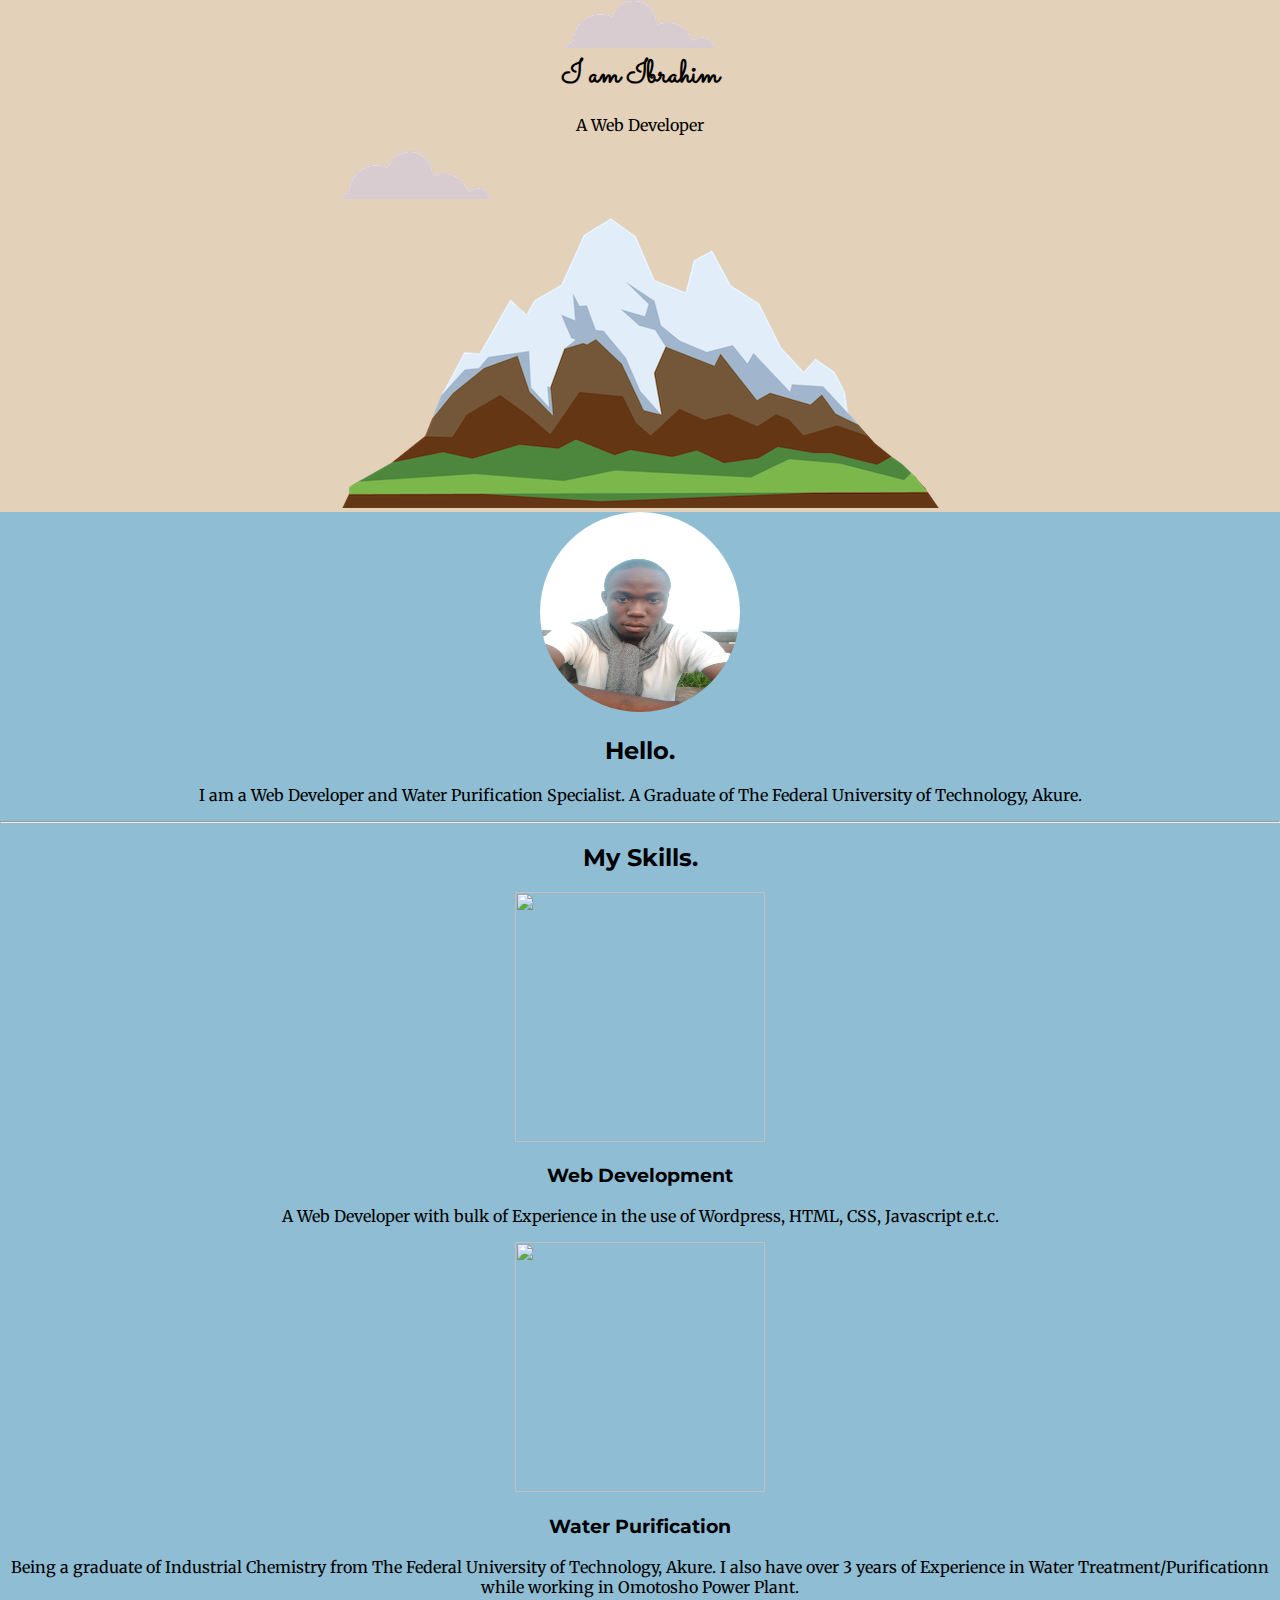
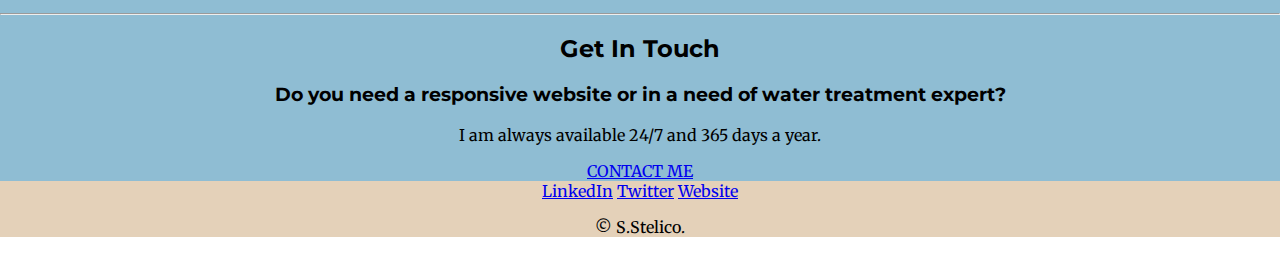
==== index.html @ 222829a7 "Add files via upload" ====
<!DOCTYPE html>
<html lang="en" dir="ltr">

<head>
  <meta charset="utf-8">
  <title>Ibrahim Adediran</title>
  <link rel="stylesheet" href="css/styles.css">
  <link rel="icon" href="favicon.ico">
  <link rel="preconnect" href="https://fonts.googleapis.com">
  <link rel="preconnect" href="https://fonts.gstatic.com" crossorigin>
  <link href="https://fonts.googleapis.com/css2?family=Merriweather&family=Montserrat&family=Sacramento&display=swap" rel="stylesheet">
</head>

<body>
  <div class="Top">
    <img class="top-cloud" src="images/cloud.png" alt="cloud-img">
    <h1>I am Ibrahim</h1>
    <p>A Web Developer</p>
    <img class="bottom-cloud" src="images/cloud.png" alt="cloud-img">
    <img src="images/mountain.png" alt="mountain-img">

  </div>
  <div class="Middle">
    <div class="profile">
      <img src="images/ib.jpg" class="circular" height="200" width="200" alt="ib-img">
      <h2>Hello.</h2>
      <p>I am a Web Developer and Water Purification Specialist. A Graduate of The Federal University of Technology, Akure. </p>
    </div>
    <hr>
    <div class="skills">
      <h2>My Skills.</h2>
      <div class="skill-row">
        <img class="" src="https://media3.giphy.com/media/u1WhXLjwgcXpHJBMRM/giphy.gif?cid=ecf05e47a5nkovyekdqvrxkaveku2ttyaylzt6ajdh0akth0&rid=giphy.gif&ct=g" height="250" width="250" alt="">
        <h3>Web Development</h3>
        <p>A Web Developer with bulk of Experience in the use of Wordpress, HTML, CSS, Javascript e.t.c.</p>
      </div>
      <div class="skill-row">
        <img class="" src="https://media2.giphy.com/media/h6x0ROdzJy4TKyUu1b/giphy.gif?cid=790b76117b55f395c39898a500611f07ba8fe3971387b191&rid=giphy.gif&ct=g" height="250" width="250" alt="">
        <h3>Water Purification</h3>
        <p>Being a graduate of Industrial Chemistry from The Federal University of Technology, Akure. I also have over 3 years of Experience in Water Treatment/Purificationn while working in Omotosho Power Plant.</p>
      </div>
    </div>
    <hr>
    <div class="contact-me">
      <h2>Get In Touch</h2>
      <h3>Do you need a responsive website or in a need of water treatment expert?</h3>
      <p>I am always available 24/7 and 365 days a year.</p>
      <a class="btn" href="ibrahimadediran@gmail.com">CONTACT ME</a>
    </div>
  </div>


  <div class="Bottom">
    <a class="footer-link" href="https://www.linkedin.com/">LinkedIn</a>
    <a class="footer-link" href="https://twitter.com/">Twitter</a>
    <a class="footer-link" href="https://www.appbrewery.co/">Website</a>
    <p>© S.Stelico.</p>
  </div>
</body>

</html>
---- css/styles.css ----
body {
  margin: 0;
  text-align: center;
  font-family: 'Merriweather', serif;
  color: black;
}

h1 {
  margin: 0;
  font-family: 'Sacramento', cursive;
}

h2 {
  font-family: 'Montserrat', sans-serif;
}

h3 {
  font-family: 'Montserrat', sans-serif;
}
.circular {
  border-radius: 100%;
}
.Top {
  background-color: #E4D1B9;
}

.Middle {
  background-color: #8FBDD3;
}

.Bottom {
background-color: #E4D1B9;
}

.bottom-cloud {
  position: absolute;
}
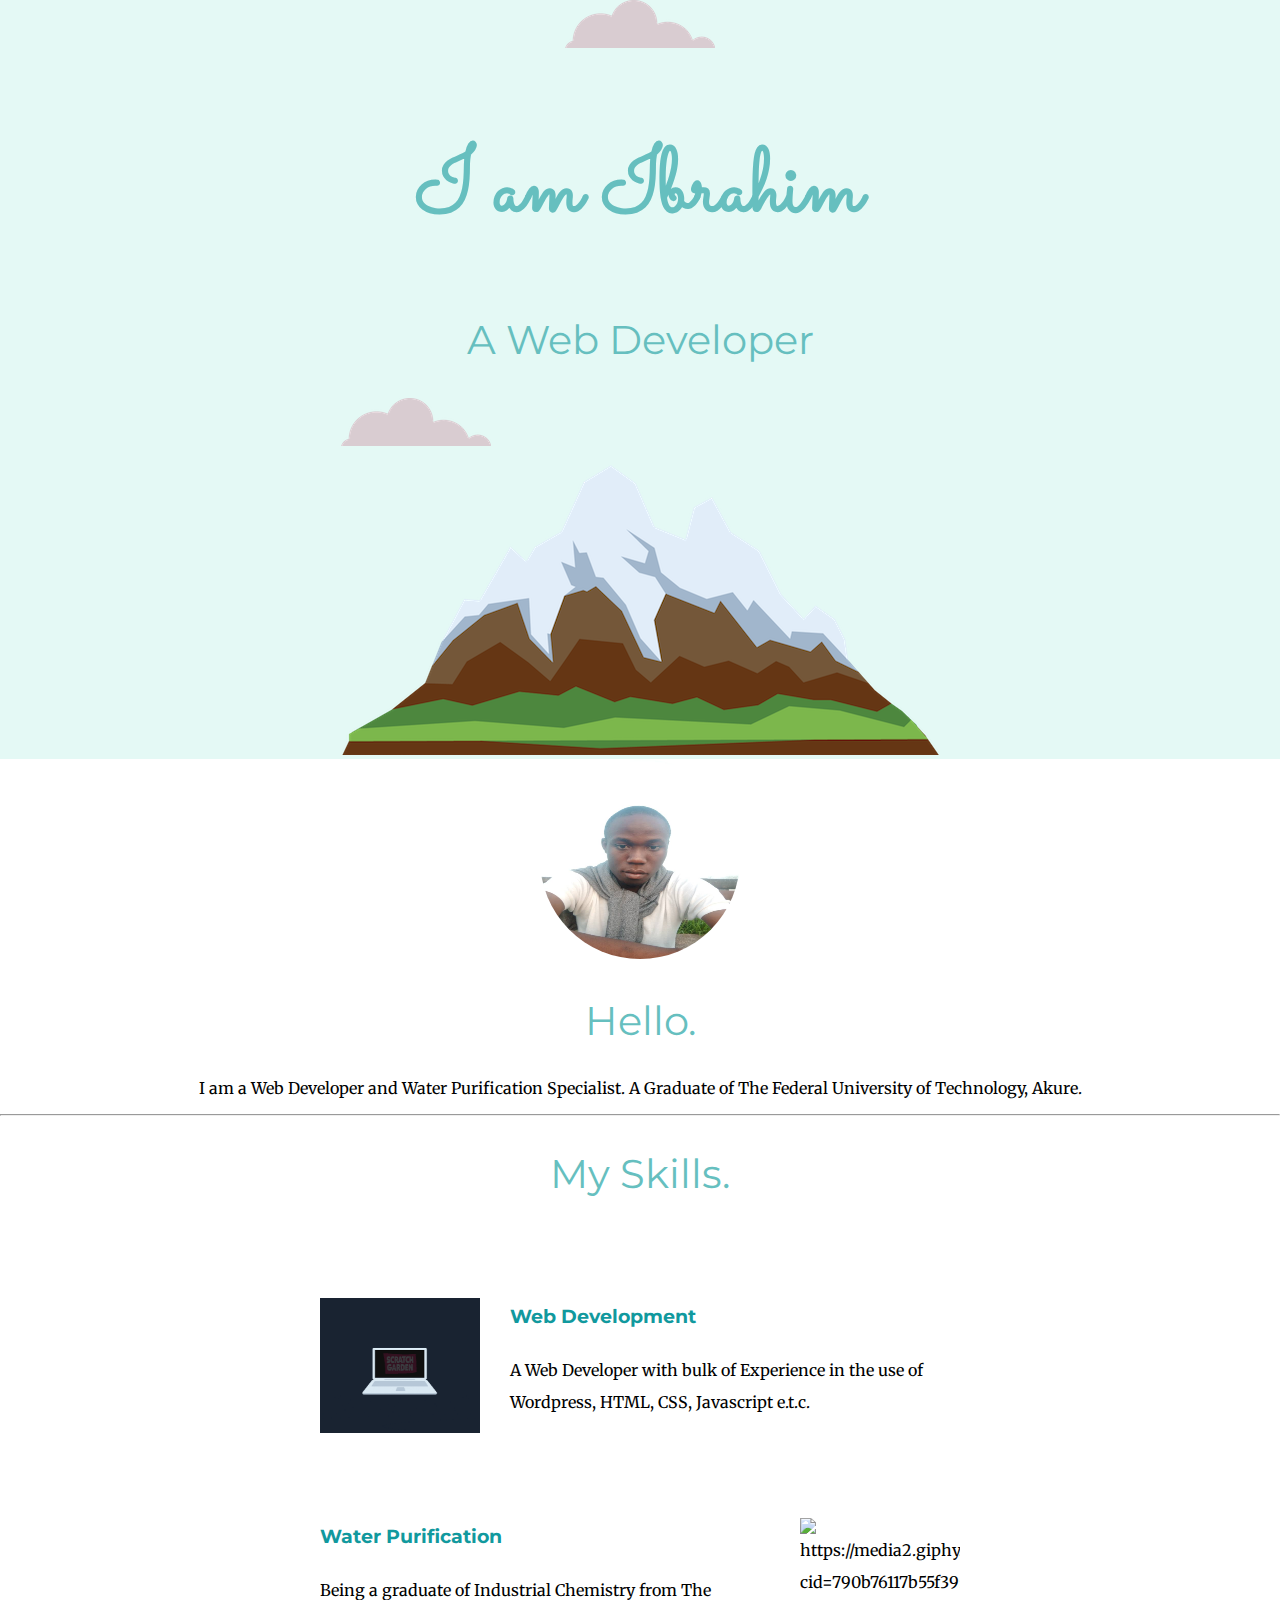
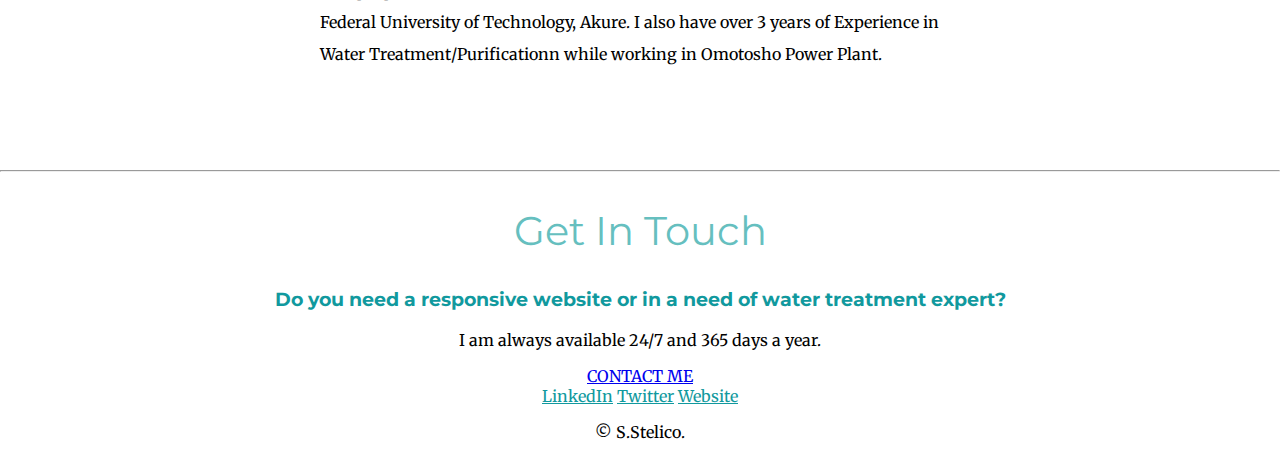
==== commit 7efa23e6: "Add files via upload" ====
--- a/index.html
+++ b/index.html
@@ -15,7 +15,7 @@
   <div class="Top">
     <img class="top-cloud" src="images/cloud.png" alt="cloud-img">
     <h1>I am Ibrahim</h1>
-    <p>A Web Developer</p>
+    <h2>A Web Developer</h2>
     <img class="bottom-cloud" src="images/cloud.png" alt="cloud-img">
     <img src="images/mountain.png" alt="mountain-img">
 
@@ -30,12 +30,12 @@
     <div class="skills">
       <h2>My Skills.</h2>
       <div class="skill-row">
-        <img class="" src="https://media3.giphy.com/media/u1WhXLjwgcXpHJBMRM/giphy.gif?cid=ecf05e47a5nkovyekdqvrxkaveku2ttyaylzt6ajdh0akth0&rid=giphy.gif&ct=g" height="250" width="250" alt="">
+        <img class="comp-img" src="images/comp.gif"  alt="https://media3.giphy.com/media/u1WhXLjwgcXpHJBMRM/giphy.gif?cid=ecf05e47a5nkovyekdqvrxkaveku2ttyaylzt6ajdh0akth0&rid=giphy.gif&ct=g">
         <h3>Web Development</h3>
         <p>A Web Developer with bulk of Experience in the use of Wordpress, HTML, CSS, Javascript e.t.c.</p>
       </div>
       <div class="skill-row">
-        <img class="" src="https://media2.giphy.com/media/h6x0ROdzJy4TKyUu1b/giphy.gif?cid=790b76117b55f395c39898a500611f07ba8fe3971387b191&rid=giphy.gif&ct=g" height="250" width="250" alt="">
+        <img class="water-img" src="images/water.gif" alt="https://media2.giphy.com/media/h6x0ROdzJy4TKyUu1b/giphy.gif?cid=790b76117b55f395c39898a500611f07ba8fe3971387b191&rid=giphy.gif&ct=g">
         <h3>Water Purification</h3>
         <p>Being a graduate of Industrial Chemistry from The Federal University of Technology, Akure. I also have over 3 years of Experience in Water Treatment/Purificationn while working in Omotosho Power Plant.</p>
       </div>
--- a/css/styles.css
+++ b/css/styles.css
@@ -2,36 +2,61 @@
   margin: 0;
   text-align: center;
   font-family: 'Merriweather', serif;
-  color: black;
+
 }
 
 h1 {
-  margin: 0;
+  font-size: 563%;
+  margin: 50px auto 0 auto;
   font-family: 'Sacramento', cursive;
+  color: #66BFBF;
+  line-height: 2;
 }
 
 h2 {
+  font-size: 2.5rem;
   font-family: 'Montserrat', sans-serif;
+  color: #66BFBF;
+  font-weight: normal;
 }
 
 h3 {
   font-family: 'Montserrat', sans-serif;
+  color: #11999E;
 }
 .circular {
   border-radius: 100%;
 }
 .Top {
-  background-color: #E4D1B9;
+  background-color: #E4f9f5;
 }
 
 .Middle {
-  background-color: #8FBDD3;
+
 }
 
 .Bottom {
-background-color: #E4D1B9;
 }
 
 .bottom-cloud {
   position: absolute;
 }
+.footer-link {
+  color: #11999E;
+}
+.skill-row{
+  width: 50%;
+  margin: 100px auto 100px auto;
+  text-align: left;
+  line-height: 2;
+}
+.comp-img {
+  width: 25%;
+  float: left;
+  margin-right: 30px;
+}
+.water-img {
+  float: right;
+  margin-left: 30px;
+  width: 25%
+}
